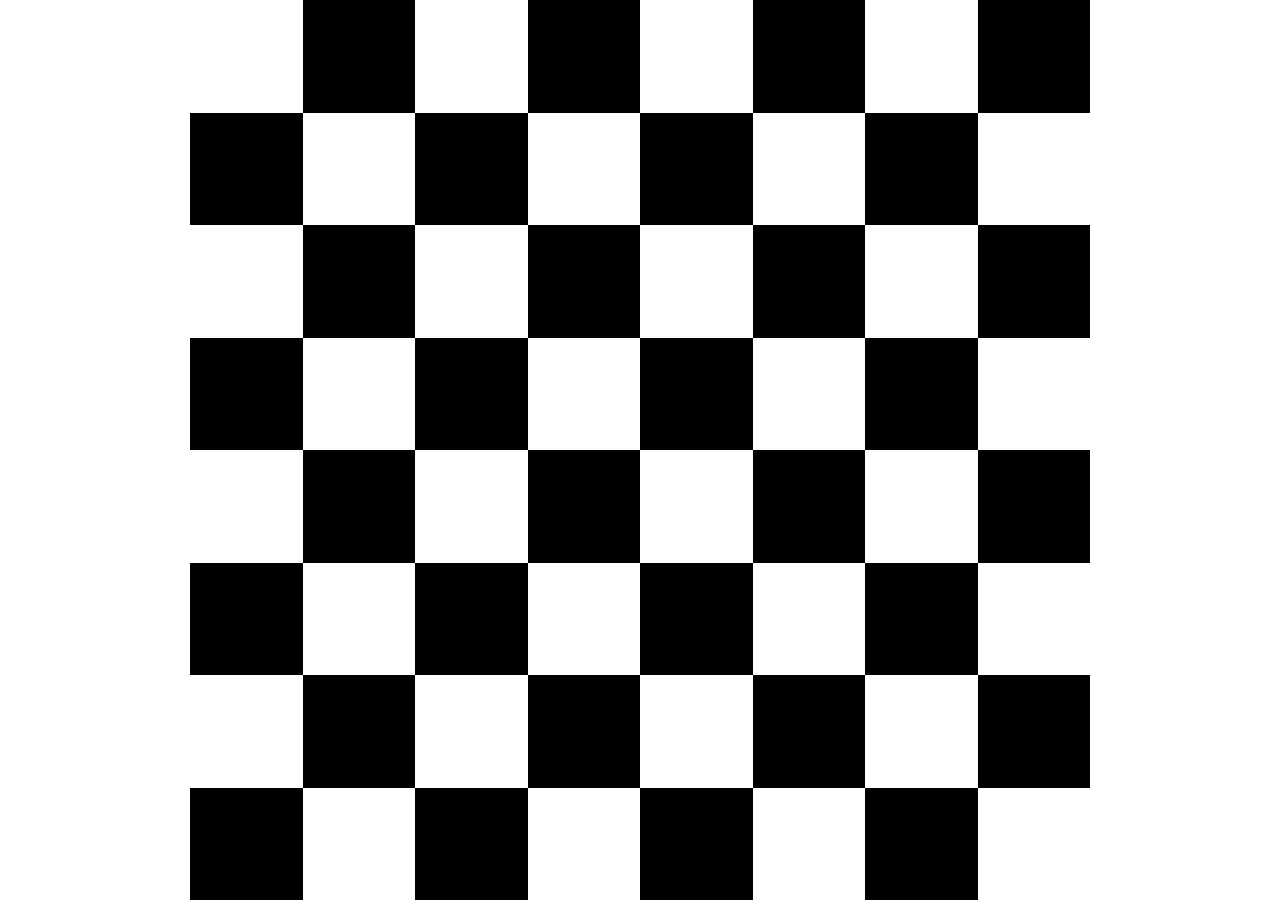
==== index.html @ 6d7ead78 "Add files via upload" ====
<!DOCTYPE html>
<html lang="lt">
<head>
  <meta charset="UTF-8">
  <meta name="viewport" content="width=device-width, initial-scale=1.0">
  <title>Šachmatų lenta</title>
  <style>
    * {
      margin: 0;
      padding: 0;
      box-sizing: border-box;
    }

    body {
      height: 100vh;
      display: flex;
      justify-content: center;
      align-items: center;
    }

    .board {
      width: min(100vh, 100vw);
      height: min(100vh, 100vw);
      display: flex;
      flex-direction: column;
    }

    .row {
      flex: 1;
      display: flex;
    }

    .square {
      flex: 1;
    }

    .row:nth-child(odd) .square:nth-child(odd),
    .row:nth-child(even) .square:nth-child(even) {
      background-color: white;
    }

    .row:nth-child(odd) .square:nth-child(even),
    .row:nth-child(even) .square:nth-child(odd) {
      background-color: black;
    }
  </style>
</head>
<body>
  <div class="board">
    <div class="row">
      <div class="square"></div>
      <div class="square"></div>
      <div class="square"></div>
      <div class="square"></div>
      <div class="square"></div>
      <div class="square"></div>
      <div class="square"></div>
      <div class="square"></div>
    </div>
    <div class="row">
      <div class="square"></div>
      <div class="square"></div>
      <div class="square"></div>
      <div class="square"></div>
      <div class="square"></div>
      <div class="square"></div>
      <div class="square"></div>
      <div class="square"></div>
    </div>
    <div class="row">
      <div class="square"></div>
      <div class="square"></div>
      <div class="square"></div>
      <div class="square"></div>
      <div class="square"></div>
      <div class="square"></div>
      <div class="square"></div>
      <div class="square"></div>
    </div>
    <div class="row">
      <div class="square"></div>
      <div class="square"></div>
      <div class="square"></div>
      <div class="square"></div>
      <div class="square"></div>
      <div class="square"></div>
      <div class="square"></div>
      <div class="square"></div>
    </div>
    <div class="row">
      <div class="square"></div>
      <div class="square"></div>
      <div class="square"></div>
      <div class="square"></div>
      <div class="square"></div>
      <div class="square"></div>
      <div class="square"></div>
      <div class="square"></div>
    </div>
    <div class="row">
      <div class="square"></div>
      <div class="square"></div>
      <div class="square"></div>
      <div class="square"></div>
      <div class="square"></div>
      <div class="square"></div>
      <div class="square"></div>
      <div class="square"></div>
    </div>
    <div class="row">
      <div class="square"></div>
      <div class="square"></div>
      <div class="square"></div>
      <div class="square"></div>
      <div class="square"></div>
      <div class="square"></div>
      <div class="square"></div>
      <div class="square"></div>
    </div>
    <div class="row">
      <div class="square"></div>
      <div class="square"></div>
      <div class="square"></div>
      <div class="square"></div>
      <div class="square"></div>
      <div class="square"></div>
      <div class="square"></div>
      <div class="square"></div>
    </div>
  </div>
</body>
</html>
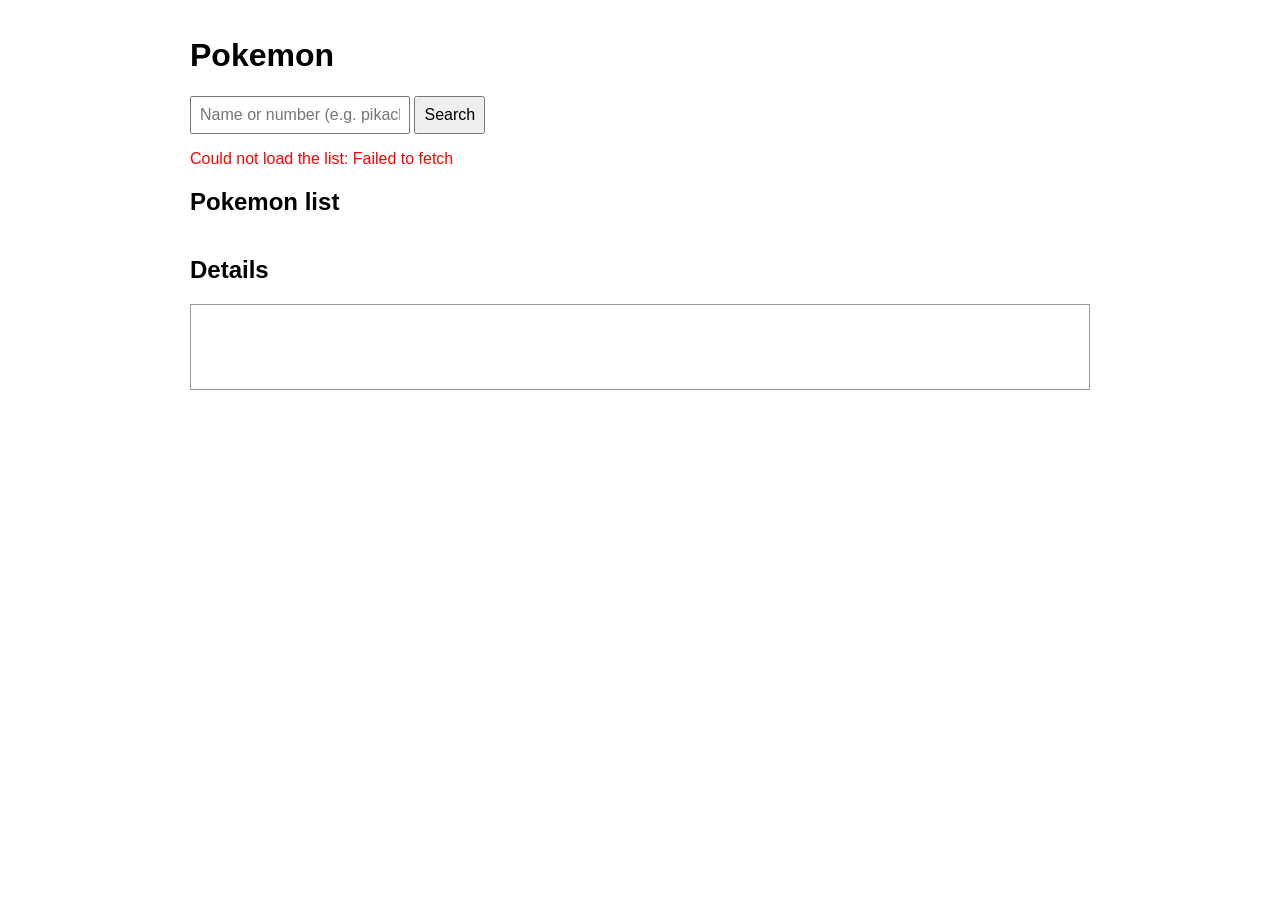
==== commit 320f996a: "Add files via upload" ====
--- a/index.html
+++ b/index.html
@@ -1,132 +1,27 @@
-<!DOCTYPE html>
-<html lang="lt">
-<head>
-  <meta charset="UTF-8">
-  <meta name="viewport" content="width=device-width, initial-scale=1.0">
-  <title>Šachmatų lenta</title>
-  <style>
-    * {
-      margin: 0;
-      padding: 0;
-      box-sizing: border-box;
-    }
-
-    body {
-      height: 100vh;
-      display: flex;
-      justify-content: center;
-      align-items: center;
-    }
-
-    .board {
-      width: min(100vh, 100vw);
-      height: min(100vh, 100vw);
-      display: flex;
-      flex-direction: column;
-    }
-
-    .row {
-      flex: 1;
-      display: flex;
-    }
-
-    .square {
-      flex: 1;
-    }
-
-    .row:nth-child(odd) .square:nth-child(odd),
-    .row:nth-child(even) .square:nth-child(even) {
-      background-color: white;
-    }
-
-    .row:nth-child(odd) .square:nth-child(even),
-    .row:nth-child(even) .square:nth-child(odd) {
-      background-color: black;
-    }
-  </style>
-</head>
-<body>
-  <div class="board">
-    <div class="row">
-      <div class="square"></div>
-      <div class="square"></div>
-      <div class="square"></div>
-      <div class="square"></div>
-      <div class="square"></div>
-      <div class="square"></div>
-      <div class="square"></div>
-      <div class="square"></div>
-    </div>
-    <div class="row">
-      <div class="square"></div>
-      <div class="square"></div>
-      <div class="square"></div>
-      <div class="square"></div>
-      <div class="square"></div>
-      <div class="square"></div>
-      <div class="square"></div>
-      <div class="square"></div>
-    </div>
-    <div class="row">
-      <div class="square"></div>
-      <div class="square"></div>
-      <div class="square"></div>
-      <div class="square"></div>
-      <div class="square"></div>
-      <div class="square"></div>
-      <div class="square"></div>
-      <div class="square"></div>
-    </div>
-    <div class="row">
-      <div class="square"></div>
-      <div class="square"></div>
-      <div class="square"></div>
-      <div class="square"></div>
-      <div class="square"></div>
-      <div class="square"></div>
-      <div class="square"></div>
-      <div class="square"></div>
-    </div>
-    <div class="row">
-      <div class="square"></div>
-      <div class="square"></div>
-      <div class="square"></div>
-      <div class="square"></div>
-      <div class="square"></div>
-      <div class="square"></div>
-      <div class="square"></div>
-      <div class="square"></div>
-    </div>
-    <div class="row">
-      <div class="square"></div>
-      <div class="square"></div>
-      <div class="square"></div>
-      <div class="square"></div>
-      <div class="square"></div>
-      <div class="square"></div>
-      <div class="square"></div>
-      <div class="square"></div>
-    </div>
-    <div class="row">
-      <div class="square"></div>
-      <div class="square"></div>
-      <div class="square"></div>
-      <div class="square"></div>
-      <div class="square"></div>
-      <div class="square"></div>
-      <div class="square"></div>
-      <div class="square"></div>
-    </div>
-    <div class="row">
-      <div class="square"></div>
-      <div class="square"></div>
-      <div class="square"></div>
-      <div class="square"></div>
-      <div class="square"></div>
-      <div class="square"></div>
-      <div class="square"></div>
-      <div class="square"></div>
-    </div>
-  </div>
-</body>
-</html>+<!DOCTYPE html>
+<html lang="en">
+<head>
+  <meta charset="UTF-8">
+  <meta name="viewport" content="width=device-width, initial-scale=1">
+  <title>Pokemon</title>
+ <link rel="stylesheet" href="style.12.css">
+</head>
+<body>
+  <h1>Pokemon</h1>
+
+  <form id="search-form">
+    <input type="text" id="search-input" placeholder="Name or number (e.g. pikachu)">
+    <button type="submit">Search</button>
+  </form>
+
+  <p id="message"></p>
+
+  <h2>Pokemon list</h2>
+  <div id="list"></div>
+
+  <h2>Details</h2>
+  <div id="details"></div>
+
+ <script src="script.js"></script>
+</body>
+</html>
--- a/style.12.css
+++ b/style.12.css
@@ -0,0 +1,42 @@
+body {
+  font-family: Arial, sans-serif;
+  max-width: 900px;
+  margin: 0 auto;
+  padding: 16px;
+}
+
+input, button {
+  font-size: 1rem;
+  padding: 8px;
+}
+
+#list {
+  display: grid;
+  grid-template-columns: repeat(4, 1fr);
+  gap: 8px;
+}
+
+#list button {
+  cursor: pointer;
+  text-transform: capitalize;
+}
+
+#details {
+  border: 1px solid #999;
+  padding: 12px;
+  min-height: 60px;
+}
+
+#details img {
+  width: 150px;
+}
+
+#message {
+  color: red;
+}
+
+@media (max-width: 600px) {
+  #list {
+    grid-template-columns: repeat(2, 1fr);
+  }
+}
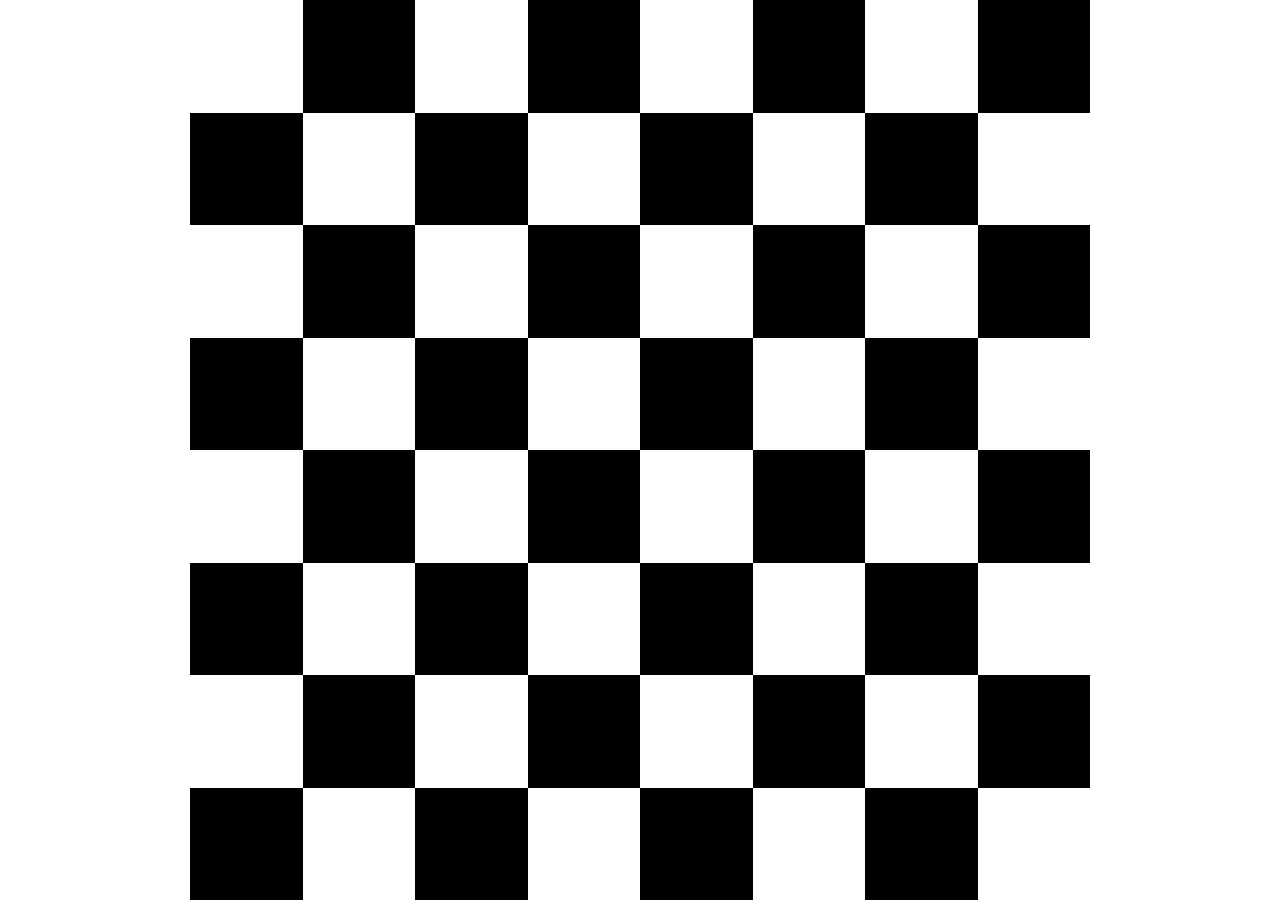
==== commit c92a71d1: "Add files via upload" ====
--- a/index.html
+++ b/index.html
@@ -1,27 +1,132 @@
-<!DOCTYPE html>
-<html lang="en">
-<head>
-  <meta charset="UTF-8">
-  <meta name="viewport" content="width=device-width, initial-scale=1">
-  <title>Pokemon</title>
- <link rel="stylesheet" href="style.12.css">
-</head>
-<body>
-  <h1>Pokemon</h1>
-
-  <form id="search-form">
-    <input type="text" id="search-input" placeholder="Name or number (e.g. pikachu)">
-    <button type="submit">Search</button>
-  </form>
-
-  <p id="message"></p>
-
-  <h2>Pokemon list</h2>
-  <div id="list"></div>
-
-  <h2>Details</h2>
-  <div id="details"></div>
-
- <script src="script.js"></script>
-</body>
-</html>
+<!DOCTYPE html>
+<html lang="en">
+<head>
+    <meta charset="UTF-8">
+    <meta name="viewport" content="width=device-width, initial-scale=1.0">
+    <title>Document</title>
+  <style>
+    * {
+      margin: 0;
+      padding: 0;
+      box-sizing: border-box;
+    }
+
+    body {
+      height: 100vh;
+      display: flex;
+      justify-content: center;
+      align-items: center;
+    }
+
+    .board {
+      width: min(100vh, 100vw);
+      height: min(100vh, 100vw);
+      display: flex;
+      flex-direction: column;
+    }
+
+    .row {
+      flex: 1;
+      display: flex;
+    }
+
+    .square {
+      flex: 1;
+    }
+
+    .row:nth-child(odd) .square:nth-child(odd),
+    .row:nth-child(even) .square:nth-child(even) {
+      background-color: white;
+    }
+
+    .row:nth-child(odd) .square:nth-child(even),
+    .row:nth-child(even) .square:nth-child(odd) {
+      background-color: black;
+    }
+  </style>
+</head>
+<body>
+  <div class="board">
+    <div class="row">
+      <div class="square"></div>
+      <div class="square"></div>
+      <div class="square"></div>
+      <div class="square"></div>
+      <div class="square"></div>
+      <div class="square"></div>
+      <div class="square"></div>
+      <div class="square"></div>
+    </div>
+    <div class="row">
+      <div class="square"></div>
+      <div class="square"></div>
+      <div class="square"></div>
+      <div class="square"></div>
+      <div class="square"></div>
+      <div class="square"></div>
+      <div class="square"></div>
+      <div class="square"></div>
+    </div>
+    <div class="row">
+      <div class="square"></div>
+      <div class="square"></div>
+      <div class="square"></div>
+      <div class="square"></div>
+      <div class="square"></div>
+      <div class="square"></div>
+      <div class="square"></div>
+      <div class="square"></div>
+    </div>
+    <div class="row">
+      <div class="square"></div>
+      <div class="square"></div>
+      <div class="square"></div>
+      <div class="square"></div>
+      <div class="square"></div>
+      <div class="square"></div>
+      <div class="square"></div>
+      <div class="square"></div>
+    </div>
+    <div class="row">
+      <div class="square"></div>
+      <div class="square"></div>
+      <div class="square"></div>
+      <div class="square"></div>
+      <div class="square"></div>
+      <div class="square"></div>
+      <div class="square"></div>
+      <div class="square"></div>
+    </div>
+    <div class="row">
+      <div class="square"></div>
+      <div class="square"></div>
+      <div class="square"></div>
+      <div class="square"></div>
+      <div class="square"></div>
+      <div class="square"></div>
+      <div class="square"></div>
+      <div class="square"></div>
+    </div>
+    <div class="row">
+      <div class="square"></div>
+      <div class="square"></div>
+      <div class="square"></div>
+      <div class="square"></div>
+      <div class="square"></div>
+      <div class="square"></div>
+      <div class="square"></div>
+      <div class="square"></div>
+    </div>
+    <div class="row">
+      <div class="square"></div>
+      <div class="square"></div>
+      <div class="square"></div>
+      <div class="square"></div>
+      <div class="square"></div>
+      <div class="square"></div>
+      <div class="square"></div>
+      <div class="square"></div>
+    </div>
+  </div>
+</body>
+</html>
